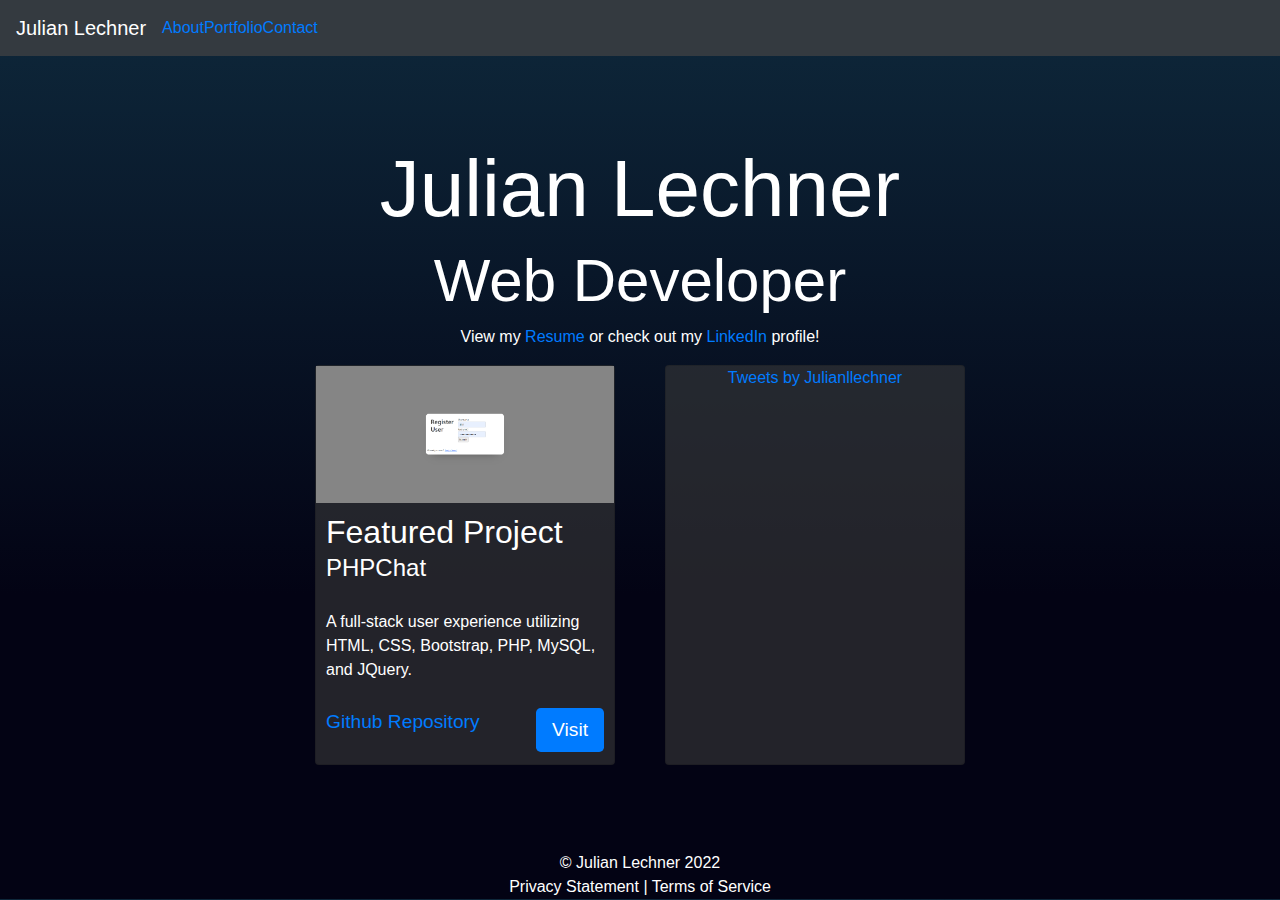
==== index.html @ e77fe0e8 "twitter timeline" ====
<!DOCTYPE html>
<html>

<head>
    <meta charset="utf-8">
    <meta http-equiv="X-UA-Compatible" content="IE=edge">
    <title>Portfolio</title>
    <meta name="description" content="">
    <meta name="viewport" content="width=device-width, initial-scale=1">
    <link rel="stylesheet" href="https://cdn.jsdelivr.net/npm/bootstrap@4.3.1/dist/css/bootstrap.min.css"
        integrity="sha384-ggOyR0iXCbMQv3Xipma34MD+dH/1fQ784/j6cY/iJTQUOhcWr7x9JvoRxT2MZw1T" crossorigin="anonymous">
    <link rel="stylesheet" href="static/style/style.css">
    <script src="https://code.jquery.com/jquery-3.3.1.slim.min.js"
        integrity="sha384-q8i/X+965DzO0rT7abK41JStQIAqVgRVzpbzo5smXKp4YfRvH+8abtTE1Pi6jizo"
        crossorigin="anonymous"></script>
    <script src="https://cdn.jsdelivr.net/npm/popper.js@1.14.7/dist/umd/popper.min.js"
        integrity="sha384-UO2eT0CpHqdSJQ6hJty5KVphtPhzWj9WO1clHTMGa3JDZwrnQq4sF86dIHNDz0W1"
        crossorigin="anonymous"></script>
    <script src="https://cdn.jsdelivr.net/npm/bootstrap@4.3.1/dist/js/bootstrap.min.js"
        integrity="sha384-JjSmVgyd0p3pXB1rRibZUAYoIIy6OrQ6VrjIEaFf/nJGzIxFDsf4x0xIM+B07jRM"
        crossorigin="anonymous"></script>
</head>

<body>
    <nav class="navbar navbar-expand-lg navbar-dark bg-dark">
        <a class="navbar-brand" href="/">Julian Lechner</a> <a href="./about.html">About</a> <a href="./portfolio.html">Portfolio</a> <a href="./contact.html">Contact</a> 
    </nav>
    <div class="container-lg">
        <div class="flex-container" id="resume-opener">
            <h1>Julian Lechner</h1>
            <h2>Web Developer</h2>
            <p>View my <a href="/static/documents/Resume.pdf" target="_blank">Resume</a> or check out my <a href="https://www.linkedin.com/in/julianlllechner/" target="_blank">LinkedIn</a> profile!</p>
            <div id="showcase">
                <div class="card-container">
                    <div class="card">
                        <div class="card-content">
                            <div class="card-img">
                                <img src="static/images/chat.PNG">
                            </div>
                            <div class="card-text">
                                <div class="card-title">Featured Project</div>
                                <div class="card-subtitle">PHPChat</div>
                                <br/>
                                <p>A full-stack user experience utilizing HTML, CSS, Bootstrap, PHP, MySQL, and JQuery.</p>
                            </div>
                            <div class="card-links">
                                <a href="https://github.com/jll38/web-chat-app">Github Repository</a>
                                <a href="https://web.njit.edu/~jll38/assignment5/register.php" class="btn-primary btn-lg" target="_blank">Visit</a>
                            </div>
                        </div>
                    </div>
                </div>

                <div class="card-container">
                    <div class="card">
                        <div class="card-content">
                            <a class="twitter-timeline" href="https://twitter.com/Julianllechner?ref_src=twsrc%5Etfw">Tweets by Julianllechner</a> <script async src="https://platform.twitter.com/widgets.js" charset="utf-8"></script>
                        </div>
                    </div>
                </div>
            </div>
        </div>
        <footer>&COPY; Julian Lechner 2022<br> Privacy Statement | Terms of Service</footer>
    </div>
    
    <script src="" async defer></script>
</body>

</html>
---- static/style/style.css ----
/* *{
    border: solid red 2px;
} */

body{
    color:white;
    background: rgb(14,40,59);
    background: linear-gradient(180deg, rgba(14,40,59,1) 0%, rgba(3,3,20,1) 66%);

}

h1{
    font-size:80px;
}

h2{
    font-size:60px;
}

footer{
    bottom:10px;
    text-align: center;
}

.flex-container{
    display:flex;
    justify-content: center;
    align-items: center;
    flex-direction: column;
    height:88.3vh;

}

#resume-opener{
    text-align: center;
}

#showcase{
    max-width: 700px;
    width:75%;
    display: flex;
    justify-content: space-around;
    align-items: flex-end;
    flex-wrap: wrap;
    
}

#about-box{
    border:white solid 3px;
    margin:2% 20% 5.7% 20%;
    height:500px;
}
.card-container{
    width:300px;
    height:400px;
}

.card{
    height:inherit;
    background-color: rgba(57, 57, 57, 0.6);
    width:100%;
}

.card img{
    width:100%;
}

.card-text{
    text-align: left;
    padding: 5px 10px;
}

.card-title{
    font-size: 200%;
    margin-bottom: 0;
}

.card-subtitle{
    font-size:150%;
}

.card-links{
    display:flex;
    justify-content: space-between;
    padding: 5px 10px;
}

.card-links a{
    font-size: 120%;
}

#about-box{
    display: block;
}
#bio-photo-area{
    max-width:300px;
    width:32.46%;
    
}
#bio-photo{
    max-width: inherit;


}
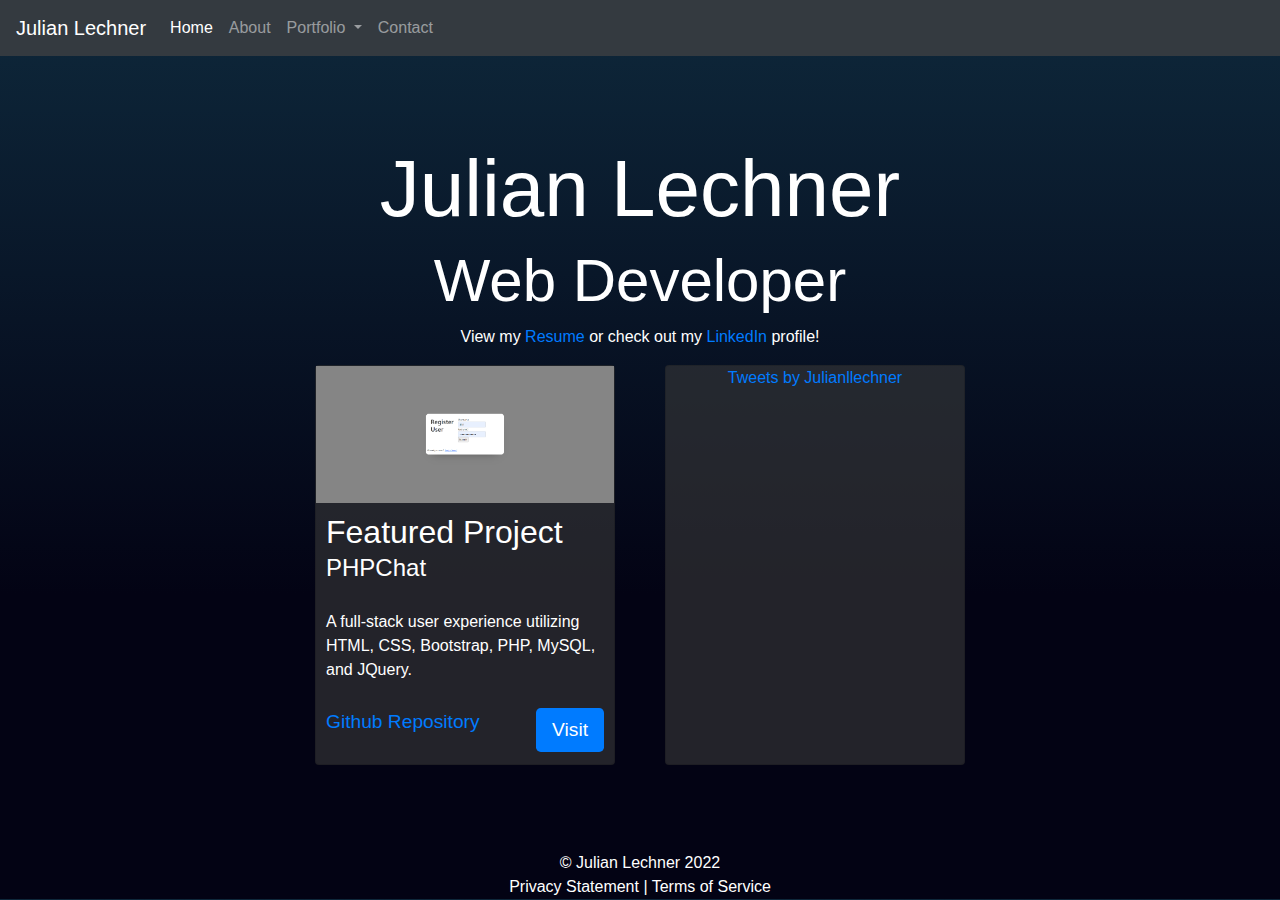
==== commit 5a985426: "improved navbar" ====
--- a/index.html
+++ b/index.html
@@ -23,7 +23,27 @@
 
 <body>
     <nav class="navbar navbar-expand-lg navbar-dark bg-dark">
-        <a class="navbar-brand" href="/">Julian Lechner</a> <a href="./about.html">About</a> <a href="./portfolio.html">Portfolio</a> <a href="./contact.html">Contact</a> 
+        <ul class="navbar-nav mr-auto">
+            <a class="navbar-brand" href="./index.html">Julian Lechner</a>
+            <li class="nav-item active">
+              <a class="nav-link" href="./index.html">Home</a>
+            </li>
+            <li class="nav-item">
+              <a class="nav-link" href="./about.html">About</a>
+            </li>
+            <li class="nav-item dropdown">
+              <a class="nav-link dropdown-toggle" href="#" id="navbarDropdown" role="button" data-toggle="dropdown" aria-haspopup="true" aria-expanded="false">
+                Portfolio
+              </a>
+              <div class="dropdown-menu" aria-labelledby="navbarDropdown">
+                <a class="dropdown-item" href="./portfolio.html">Big Projects</a>
+                <a class="dropdown-item" href="./projects.html">Small Projects</a>
+              </div>
+            </li>
+            <li class="nav-item">
+                <a class="nav-link" href="./contact.html">Contact</a>
+            </li>
+          </ul>
     </nav>
     <div class="container-lg">
         <div class="flex-container" id="resume-opener">
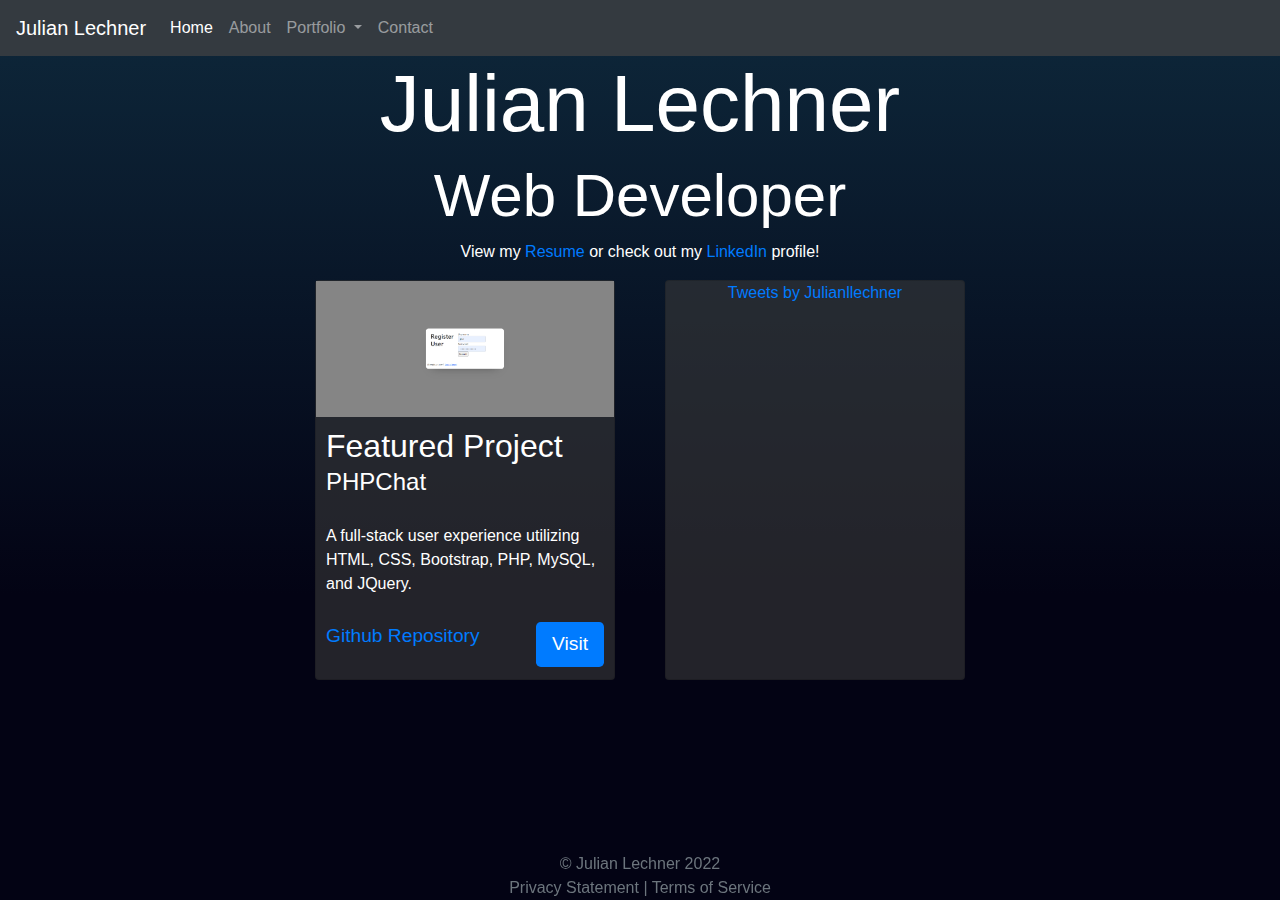
==== commit fa7df2b2: "Fixing Responsiveness and Flexbox" ====
--- a/index.html
+++ b/index.html
@@ -1,3 +1,4 @@
+<!-- DEVELOPER: Julian Lechner, IS117-101, Fall 2022 -->
 <!DOCTYPE html>
 <html>
 
@@ -22,7 +23,7 @@
 </head>
 
 <body>
-    <nav class="navbar navbar-expand-lg navbar-dark bg-dark">
+    <nav class="navbar navbar-expand-sm navbar-dark bg-dark">
         <ul class="navbar-nav mr-auto">
             <a class="navbar-brand" href="./index.html">Julian Lechner</a>
             <li class="nav-item active">
@@ -46,10 +47,10 @@
           </ul>
     </nav>
     <div class="container-lg">
-        <div class="flex-container" id="resume-opener">
+        <div id="resume-opener">
             <h1>Julian Lechner</h1>
             <h2>Web Developer</h2>
-            <p>View my <a href="/static/documents/Resume.pdf" target="_blank">Resume</a> or check out my <a href="https://www.linkedin.com/in/julianlllechner/" target="_blank">LinkedIn</a> profile!</p>
+            <p>View my <a href="./static/documents/Resume.pdf" target="_blank">Resume</a> or check out my <a href="https://www.linkedin.com/in/julianlllechner/" target="_blank">LinkedIn</a> profile!</p>
             <div id="showcase">
                 <div class="card-container">
                     <div class="card">
@@ -74,16 +75,15 @@
                 <div class="card-container">
                     <div class="card">
                         <div class="card-content">
-                            <a class="twitter-timeline" href="https://twitter.com/Julianllechner?ref_src=twsrc%5Etfw">Tweets by Julianllechner</a> <script async src="https://platform.twitter.com/widgets.js" charset="utf-8"></script>
+                            <a style="margin: auto;"class="twitter-timeline" height="400" width="300" href="https://twitter.com/Julianllechner?ref_src=twsrc%5Etfw">Tweets by Julianllechner</a> <script async src="https://platform.twitter.com/widgets.js" charset="utf-8"></script>
                         </div>
                     </div>
                 </div>
             </div>
         </div>
-        <footer>&COPY; Julian Lechner 2022<br> Privacy Statement | Terms of Service</footer>
     </div>
-    
     <script src="" async defer></script>
+    <footer class="text-muted">&COPY; Julian Lechner 2022<br> Privacy Statement | Terms of Service</footer>
 </body>
 
 </html>--- a/static/style/style.css
+++ b/static/style/style.css
@@ -1,3 +1,11 @@
+/*DEVELOPER: Julian Lechner, IS117-101, Fall 2022*/
+
+@media (max-width:600px){
+    #contact h1{
+        text-align: center;
+        font-size:50px;
+    }
+}
 
 /* *{
     border: solid red 2px;
@@ -7,6 +15,7 @@
     color:white;
     background: rgb(14,40,59);
     background: linear-gradient(180deg, rgba(14,40,59,1) 0%, rgba(3,3,20,1) 66%);
+    min-height: 100vh !important;
 
 }
 
@@ -19,30 +28,29 @@
 }
 
 footer{
-    bottom:10px;
-    text-align: center;
+     position: fixed;
+     bottom: 0;
+     width: 100%;
+     text-align: center;
+     pointer-events: none;
 }
-
-.flex-container{
-    display:flex;
-    justify-content: center;
-    align-items: center;
-    flex-direction: column;
-    height:88.3vh;
-
+.container-lg{
+    
 }
 
 #resume-opener{
     text-align: center;
+
 }
 
 #showcase{
     max-width: 700px;
-    width:75%;
+    width:100%;
     display: flex;
     justify-content: space-around;
     align-items: flex-end;
     flex-wrap: wrap;
+    margin:auto;
     
 }
 
@@ -53,6 +61,7 @@
 }
 .card-container{
     width:300px;
+    max-height: 400px !important;
     height:400px;
 }
 
@@ -60,6 +69,7 @@
     height:inherit;
     background-color: rgba(57, 57, 57, 0.6);
     width:100%;
+
 }
 
 .card img{
@@ -92,14 +102,27 @@
 
 #about-box{
     display: block;
+    padding:10px 40px;
+    height:800px;
 }
-#bio-photo-area{
-    max-width:300px;
-    width:32.46%;
+
+#bio-photo{
+    max-width:445px;
+    width:100%;
+    float:left;
     
+
 }
-#bio-photo{
-    max-width: inherit;
 
+#bio-text{
+    float:right;
+    max-width: 400px;
+    width:100%;
+    margin:auto;
+}
 
+#bio-text h2{
+    text-align: center;
+    text-decoration: underline;
+    font-size:40px;
 }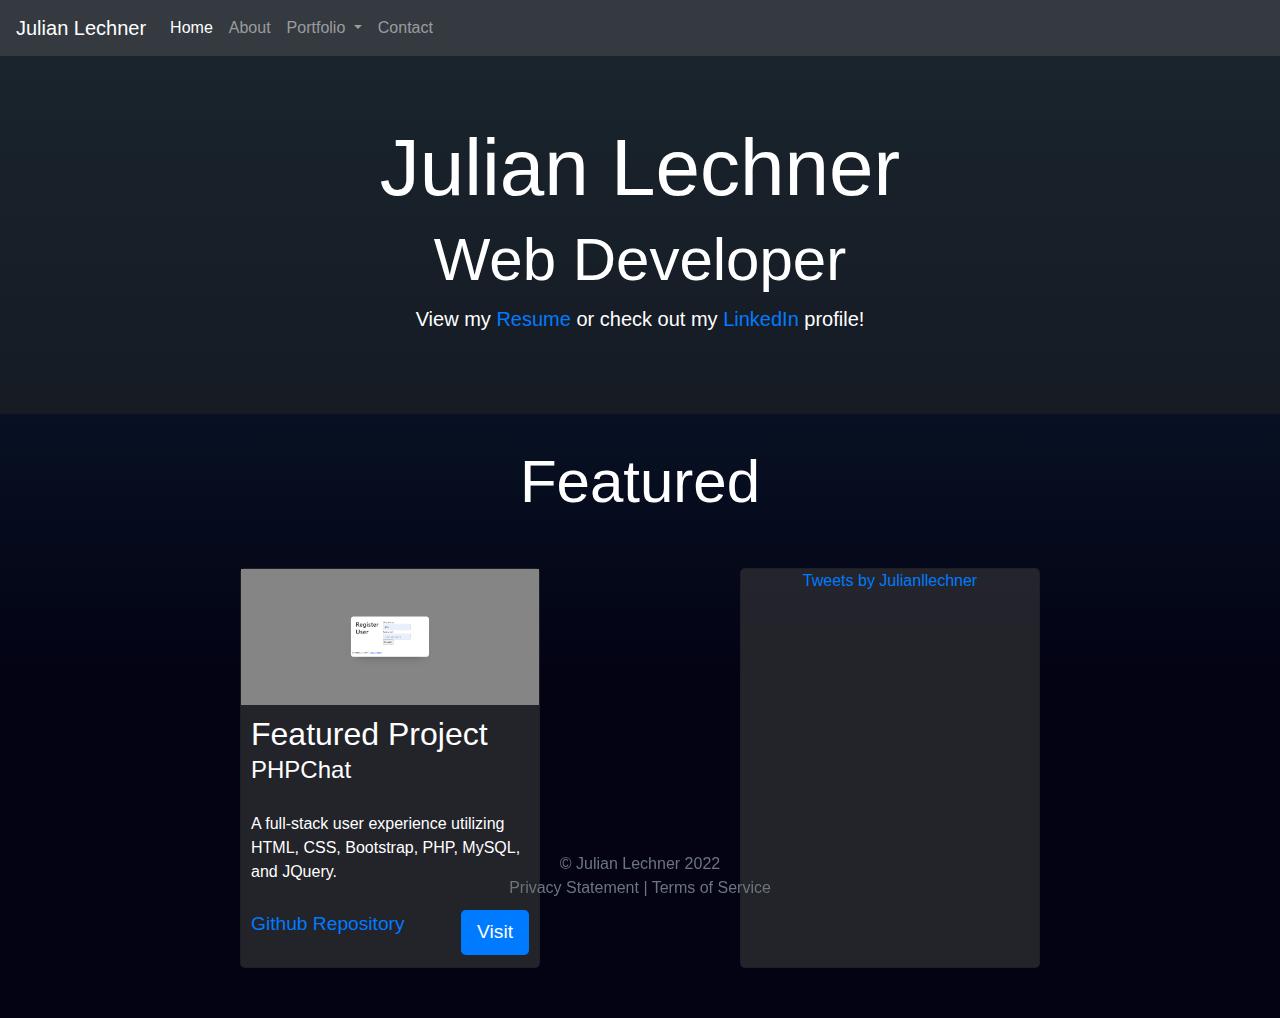
==== commit effb2122: "jumbotron" ====
--- a/index.html
+++ b/index.html
@@ -48,9 +48,14 @@
     </nav>
     <div class="container-lg">
         <div id="resume-opener">
-            <h1>Julian Lechner</h1>
-            <h2>Web Developer</h2>
-            <p>View my <a href="./static/documents/Resume.pdf" target="_blank">Resume</a> or check out my <a href="https://www.linkedin.com/in/julianlllechner/" target="_blank">LinkedIn</a> profile!</p>
+            <div class="jumbotron jumbotron-fluid bg-darker">
+                <div class="container">
+                  <h1>Julian Lechner</h1>
+                  <h2>Web Developer</h2>
+                  <p class="lead">View my <a href="./static/documents/Resume.pdf" target="_blank">Resume</a> or check out my <a href="https://www.linkedin.com/in/julianlllechner/" target="_blank">LinkedIn</a> profile!</p>
+                </div>
+              </div>
+              <h2>Featured</h2>
             <div id="showcase">
                 <div class="card-container">
                     <div class="card">
--- a/static/style/style.css
+++ b/static/style/style.css
@@ -44,13 +44,13 @@
 }
 
 #showcase{
-    max-width: 700px;
+    max-width: 1000px;
     width:100%;
     display: flex;
     justify-content: space-around;
     align-items: flex-end;
     flex-wrap: wrap;
-    margin:auto;
+    margin: 50px auto;
     
 }
 
@@ -69,13 +69,28 @@
     height:inherit;
     background-color: rgba(57, 57, 57, 0.6);
     width:100%;
+    border-radius: 5px;
 
 }
+.scroll-container{
+    padding:20px;
+    border-radius: 10px;
+    background-color: rgba(37, 37, 37, 0.526);
+    height:600px;
+    overflow-y:scroll;
+    overflow-x:hidden;
+    margin: 30px auto;
+    width:60%;
+    
 
+}
 .card img{
     width:100%;
 }
 
+.bg-darker{
+    background-color: rgba(37, 37, 37, 0.526) !important;
+}
 .card-text{
     text-align: left;
     padding: 5px 10px;
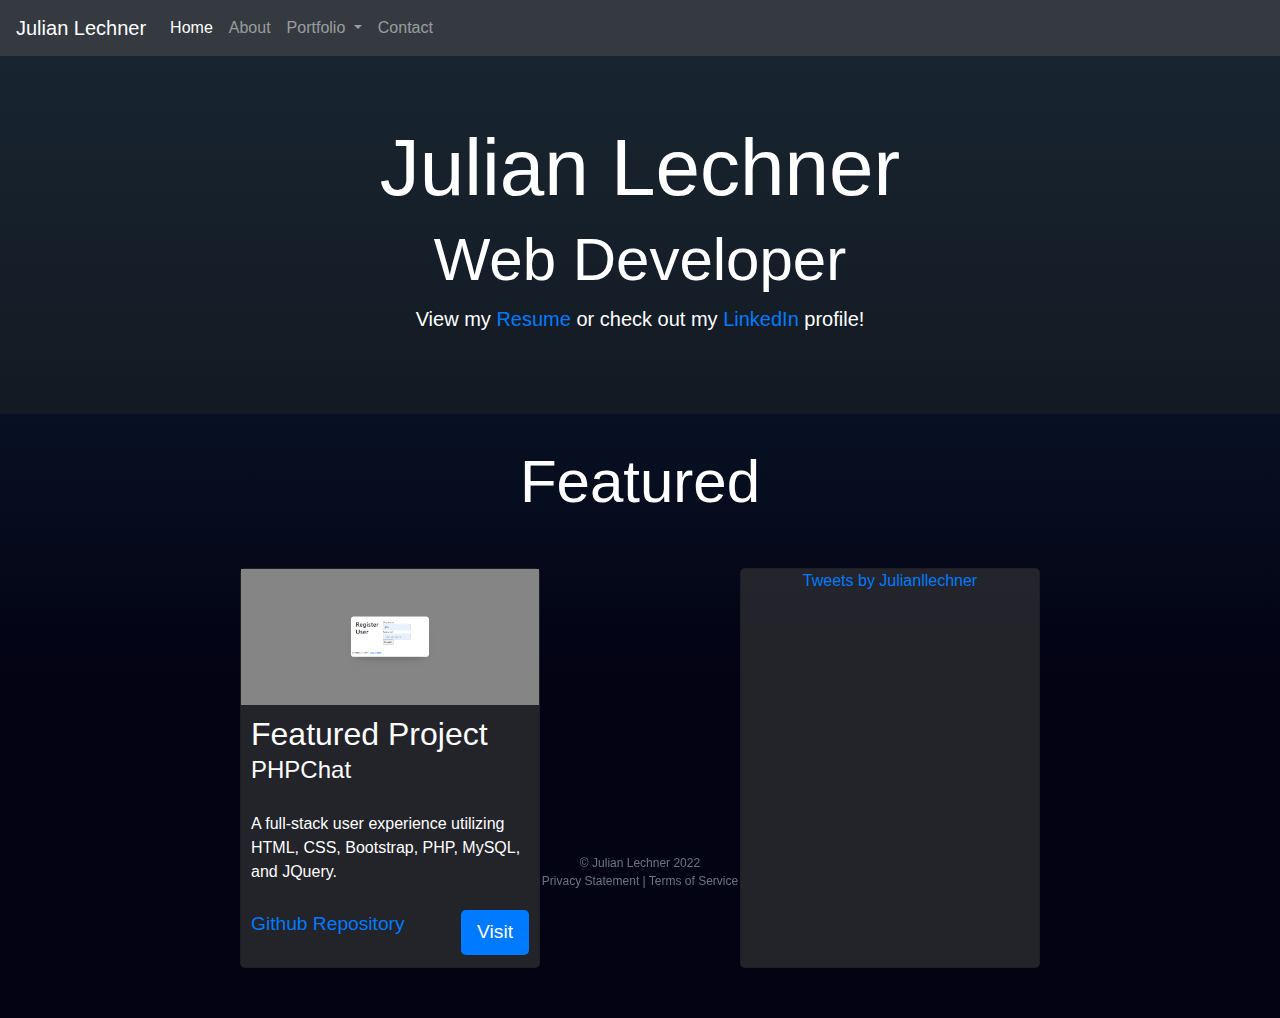
==== commit 8f46bbfb: "formatting" ====
--- a/index.html
+++ b/index.html
@@ -61,7 +61,7 @@
                     <div class="card">
                         <div class="card-content">
                             <div class="card-img">
-                                <img src="static/images/chat.PNG">
+                                <img src="./static/images/chat.PNG" alt="chat app thumbnail">
                             </div>
                             <div class="card-text">
                                 <div class="card-title">Featured Project</div>
--- a/static/style/style.css
+++ b/static/style/style.css
@@ -16,6 +16,7 @@
     background: rgb(14,40,59);
     background: linear-gradient(180deg, rgba(14,40,59,1) 0%, rgba(3,3,20,1) 66%);
     min-height: 100vh !important;
+    animation: fadeIn .5s;
 
 }
 
@@ -28,11 +29,13 @@
 }
 
 footer{
-     position: fixed;
-     bottom: 0;
-     width: 100%;
-     text-align: center;
-     pointer-events: none;
+    position: fixed;
+    left: 0;
+    bottom: 0;
+    width: 100%;
+    text-align: center;
+    padding: 10px;
+    font-size: .75rem;
 }
 .container-lg{
     
@@ -51,13 +54,24 @@
     align-items: flex-end;
     flex-wrap: wrap;
     margin: 50px auto;
-    
 }
 
-#about-box{
-    border:white solid 3px;
-    margin:2% 20% 5.7% 20%;
-    height:500px;
+.bio-box{
+    width: 60%;
+    margin:auto;
+}
+.bio-box h2{
+    font-size:40px;
+}
+.bio-img{
+    max-width:400px;
+    width:80%;
+    float:left;
+    border-radius: 20px;
+}
+#bio-text{
+    float:right;
+    max-width: 400px;
 }
 .card-container{
     width:300px;
@@ -76,7 +90,7 @@
     padding:20px;
     border-radius: 10px;
     background-color: rgba(37, 37, 37, 0.526);
-    height:600px;
+    height:700px;
     overflow-y:scroll;
     overflow-x:hidden;
     margin: 30px auto;
@@ -89,7 +103,7 @@
 }
 
 .bg-darker{
-    background-color: rgba(37, 37, 37, 0.526) !important;
+    background-color: rgba(37, 37, 37, 0.426) !important;
 }
 .card-text{
     text-align: left;
@@ -115,29 +129,8 @@
     font-size: 120%;
 }
 
-#about-box{
-    display: block;
-    padding:10px 40px;
-    height:800px;
-}
 
-#bio-photo{
-    max-width:445px;
-    width:100%;
-    float:left;
-    
-
-}
-
-#bio-text{
-    float:right;
-    max-width: 400px;
-    width:100%;
-    margin:auto;
-}
-
-#bio-text h2{
-    text-align: center;
-    text-decoration: underline;
-    font-size:40px;
-}+@keyframes fadeIn {
+    0% { opacity: 0; }
+    100% { opacity: 1; }
+  }